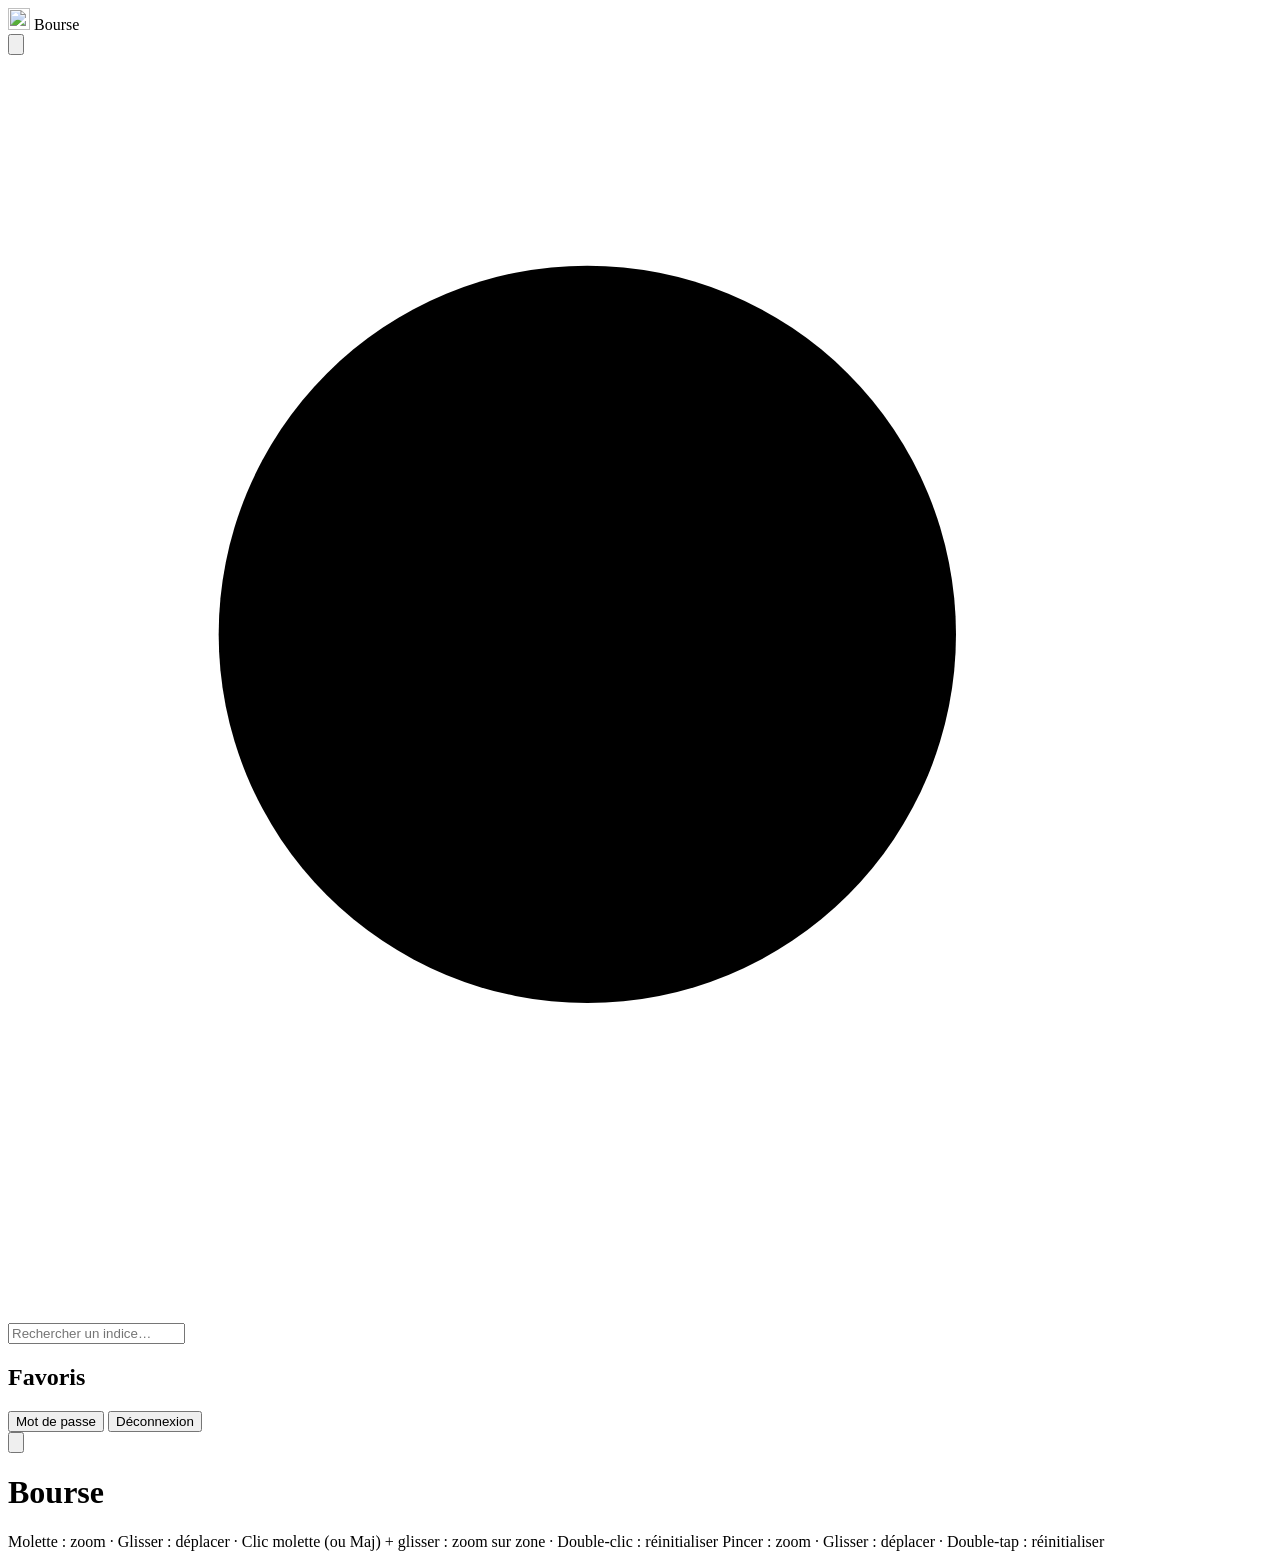
==== bourse/static/index.html @ 23b360c5 "Serveur web de suivi d'indices boursiers - FastAPI + uvicorn sur le port 9699, données Yahoo Finance" ====
<!doctype html>
<html lang="fr">
<head>
  <meta charset="utf-8">
  <meta name="viewport" content="width=device-width, initial-scale=1, viewport-fit=cover">
  <meta name="theme-color" content="#f6f7f9" media="(prefers-color-scheme: light)">
  <meta name="theme-color" content="#0e1116" media="(prefers-color-scheme: dark)">
  <title>Bourse</title>
  <link rel="icon" href="/static/icon.svg" type="image/svg+xml">
  <link rel="manifest" href="/manifest.webmanifest">
  <link rel="stylesheet" href="/static/css/style.css">
</head>
<body>
  <div class="layout">
    <!-- ================================================= barre latérale / tiroir -->
    <aside class="sidebar" id="sidebar" aria-label="Recherche et favoris">
      <div class="sidebar-head">
        <div class="brand">
          <img src="/static/icon.svg" alt="" width="22" height="22">
          <span>Bourse</span>
        </div>
        <button class="icon-btn only-mobile" id="close-drawer" aria-label="Fermer le menu">
          <svg viewBox="0 0 24 24"><path d="M6 6l12 12M18 6L6 18"/></svg>
        </button>
      </div>

      <label class="search">
        <svg viewBox="0 0 24 24" aria-hidden="true"><circle cx="11" cy="11" r="7"/><path d="M20 20l-3.5-3.5"/></svg>
        <input id="search-input" type="search" placeholder="Rechercher un indice…"
               autocomplete="off" autocapitalize="off" spellcheck="false" enterkeyhint="search">
      </label>

      <div class="sidebar-body">
        <section id="search-section" hidden>
          <h2 class="section-title">Résultats</h2>
          <ul class="list" id="search-results"></ul>
          <p class="list-status" id="search-status"></p>
        </section>

        <section id="favorites-section">
          <h2 class="section-title">Favoris</h2>
          <ul class="list" id="favorites"></ul>
          <p class="list-status" id="favorites-empty" hidden>
            Aucun favori pour l'instant. Recherchez un indice puis touchez ★ pour l'ajouter.
          </p>
        </section>
      </div>

      <div class="sidebar-foot">
        <span class="user" id="username"></span>
        <button class="text-btn" id="open-password">Mot de passe</button>
        <button class="text-btn" id="logout">Déconnexion</button>
      </div>
    </aside>
    <div class="backdrop" id="backdrop" hidden></div>

    <!-- ================================================= zone principale -->
    <main class="main">
      <header class="topbar">
        <button class="icon-btn only-mobile" id="open-drawer" aria-label="Recherche et favoris">
          <svg viewBox="0 0 24 24"><path d="M4 7h16M4 12h16M4 17h16"/></svg>
        </button>
        <div class="title-block">
          <h1 id="instrument-name">Bourse</h1>
          <div class="subtitle" id="instrument-meta"></div>
        </div>
        <button class="icon-btn star" id="toggle-favorite" aria-label="Ajouter aux favoris" aria-pressed="false" hidden>
          <svg viewBox="0 0 24 24"><path d="M12 3.5l2.6 5.3 5.8.8-4.2 4.1 1 5.8L12 16.8l-5.2 2.7 1-5.8-4.2-4.1 5.8-.8z"/></svg>
        </button>
        <div class="options-anchor">
          <button class="icon-btn" id="open-options" aria-label="Options d'affichage" aria-expanded="false" hidden>
            <svg viewBox="0 0 24 24"><path d="M4 7h10M18 7h2M4 17h4M12 17h8"/><circle cx="16" cy="7" r="2"/><circle cx="10" cy="17" r="2"/></svg>
          </button>
          <div class="panel" id="options-panel" hidden>
            <div class="panel-head">
              <h2>Affichage</h2>
              <button class="icon-btn only-mobile" id="close-options" aria-label="Fermer">
                <svg viewBox="0 0 24 24"><path d="M6 6l12 12M18 6L6 18"/></svg>
              </button>
            </div>
            <label class="toggle"><input type="checkbox" data-opt="candles"><span>Chandeliers (OHLC)</span></label>
            <label class="toggle"><input type="checkbox" data-opt="volume"><span>Volume <small id="no-volume" hidden>(non disponible)</small></span></label>
            <label class="toggle"><input type="checkbox" data-opt="ma20"><span>Moyenne mobile 20</span></label>
            <label class="toggle"><input type="checkbox" data-opt="ma50"><span>Moyenne mobile 50</span></label>
            <label class="toggle"><input type="checkbox" data-opt="ma200"><span>Moyenne mobile 200</span></label>
            <label class="toggle"><input type="checkbox" data-opt="bollinger"><span>Bandes de Bollinger (20, 2)</span></label>
            <label class="toggle"><input type="checkbox" data-opt="pct"><span>Variation en % sur la période</span></label>
            <label class="toggle"><input type="checkbox" data-opt="log"><span>Échelle logarithmique</span></label>
          </div>
        </div>
      </header>

      <div class="quote" id="quote" hidden>
        <span class="price" id="price"></span>
        <span class="change" id="day-change"></span>
        <span class="period-change" id="period-change"></span>
      </div>

      <nav class="periods" id="periods" aria-label="Période" hidden>
        <button data-period="1d">1J</button>
        <button data-period="5d">5J</button>
        <button data-period="1mo">1M</button>
        <button data-period="6mo">6M</button>
        <button data-period="ytd" title="Depuis le 1er janvier">YTD</button>
        <button data-period="1y">1A</button>
        <button data-period="5y">5A</button>
        <button data-period="max">Max</button>
      </nav>

      <div class="chart-wrap">
        <div id="chart" class="chart"></div>
        <div class="zoom-rect" id="zoom-rect" hidden></div>
        <button class="reset-zoom" id="reset-zoom" hidden>Réinitialiser le zoom</button>
        <div class="chart-message" id="chart-message" hidden></div>

        <div class="empty" id="empty" hidden>
          <h2>Aucun indice affiché</h2>
          <p>Recherchez un indice et ajoutez-le à vos favoris avec ★. Quelques exemples :</p>
          <div class="chips" id="suggestions">
            <button data-symbol="^FCHI" data-name="CAC 40">CAC 40</button>
            <button data-symbol="^STOXX50E" data-name="Euro Stoxx 50">Euro Stoxx 50</button>
            <button data-symbol="^GDAXI" data-name="DAX">DAX</button>
            <button data-symbol="^GSPC" data-name="S&amp;P 500">S&amp;P 500</button>
            <button data-symbol="^IXIC" data-name="Nasdaq Composite">Nasdaq</button>
            <button data-symbol="^N225" data-name="Nikkei 225">Nikkei 225</button>
          </div>
          <button class="primary only-mobile" id="empty-search">Rechercher</button>
        </div>
      </div>

      <footer class="hints">
        <span class="hint-mouse">Molette : zoom · Glisser : déplacer · Clic molette (ou Maj) + glisser : zoom sur zone · Double-clic : réinitialiser</span>
        <span class="hint-touch">Pincer : zoom · Glisser : déplacer · Double-tap : réinitialiser</span>
        <span class="source" id="source"></span>
      </footer>
    </main>
  </div>

  <dialog id="password-dialog">
    <form id="password-form" method="dialog">
      <h2>Changer le mot de passe</h2>
      <label>Mot de passe actuel<input type="password" name="current" autocomplete="current-password" required></label>
      <label>Nouveau mot de passe<input type="password" name="new" autocomplete="new-password" minlength="10" required></label>
      <label>Confirmation<input type="password" name="confirm" autocomplete="new-password" minlength="10" required></label>
      <p class="form-error" id="password-error" hidden></p>
      <div class="dialog-actions">
        <button type="button" class="text-btn" id="cancel-password">Annuler</button>
        <button type="submit" class="primary">Enregistrer</button>
      </div>
    </form>
  </dialog>

  <div class="toast" id="toast" role="status" hidden></div>

  <script src="/static/vendor/echarts.min.js"></script>
  <script src="/static/js/api.js"></script>
  <script src="/static/js/chart.js"></script>
  <script src="/static/js/app.js"></script>
</body>
</html>
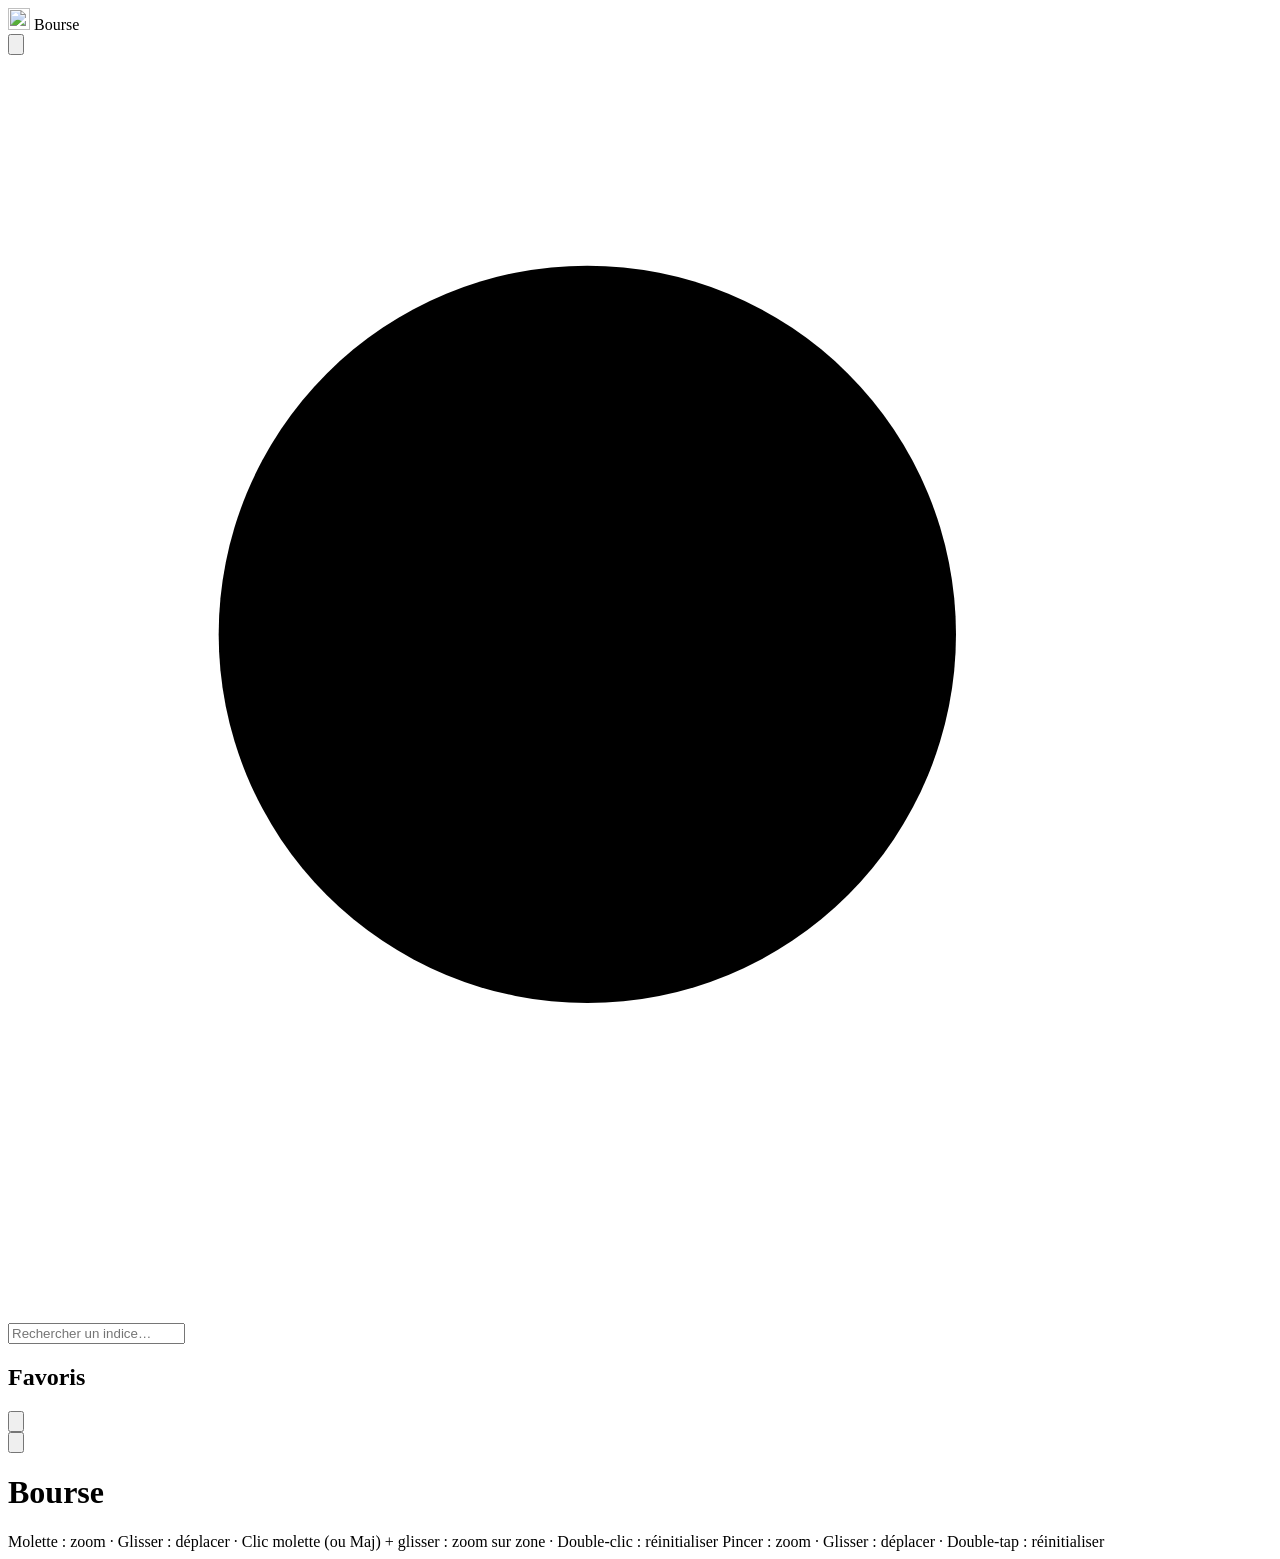
==== commit eb2000b4: "Gestion des utilisateurs depuis l'interface web - Rôle administrateur : créer, renommer, réinitialis" ====
--- a/bourse/static/index.html
+++ b/bourse/static/index.html
@@ -47,9 +47,17 @@
       </div>
 
       <div class="sidebar-foot">
-        <span class="user" id="username"></span>
-        <button class="text-btn" id="open-password">Mot de passe</button>
-        <button class="text-btn" id="logout">Déconnexion</button>
+        <button class="account-btn" id="account-btn" aria-haspopup="menu" aria-expanded="false">
+          <span class="avatar" id="avatar" aria-hidden="true"></span>
+          <span class="account-name" id="username"></span>
+          <span class="badge index" id="admin-badge" hidden>admin</span>
+          <svg viewBox="0 0 24 24" aria-hidden="true"><path d="M7 14l5-5 5 5"/></svg>
+        </button>
+        <div class="menu" id="account-menu" role="menu" hidden>
+          <button role="menuitem" id="open-password">Changer mon mot de passe</button>
+          <button role="menuitem" id="open-users" hidden>Gérer les utilisateurs</button>
+          <button role="menuitem" id="logout">Déconnexion</button>
+        </div>
       </div>
     </aside>
     <div class="backdrop" id="backdrop" hidden></div>
@@ -150,6 +158,47 @@
     </form>
   </dialog>
 
+  <dialog id="users-dialog" class="wide">
+    <!-- Vue liste -->
+    <div id="users-list-view">
+      <div class="dialog-head">
+        <h2>Utilisateurs</h2>
+        <button class="icon-btn" id="close-users" aria-label="Fermer">
+          <svg viewBox="0 0 24 24"><path d="M6 6l12 12M18 6L6 18"/></svg>
+        </button>
+      </div>
+      <ul class="user-list" id="user-list"></ul>
+      <div class="dialog-actions">
+        <button type="button" class="primary" id="new-user">Nouvel utilisateur</button>
+      </div>
+    </div>
+
+    <!-- Vue formulaire (création / modification) -->
+    <form id="user-form" hidden novalidate>
+      <div class="dialog-head">
+        <h2 id="user-form-title">Nouvel utilisateur</h2>
+      </div>
+      <label>Nom d'utilisateur
+        <input name="username" autocomplete="off" autocapitalize="off" spellcheck="false" required maxlength="40">
+      </label>
+      <label><span id="user-password-label">Mot de passe</span>
+        <input name="password" type="password" autocomplete="new-password" placeholder="10 caractères minimum">
+      </label>
+      <label>Confirmation
+        <input name="confirm" type="password" autocomplete="new-password">
+      </label>
+      <label class="toggle inline"><input type="checkbox" name="isAdmin"><span>Administrateur (peut gérer les comptes)</span></label>
+      <p class="form-hint" id="user-form-hint"></p>
+      <p class="form-error" id="user-error" hidden></p>
+      <div class="dialog-actions">
+        <button type="button" class="text-btn danger" id="delete-user" hidden>Supprimer</button>
+        <span class="spacer"></span>
+        <button type="button" class="text-btn" id="cancel-user">Annuler</button>
+        <button type="submit" class="primary" id="save-user">Créer</button>
+      </div>
+    </form>
+  </dialog>
+
   <div class="toast" id="toast" role="status" hidden></div>
 
   <script src="/static/vendor/echarts.min.js"></script>
